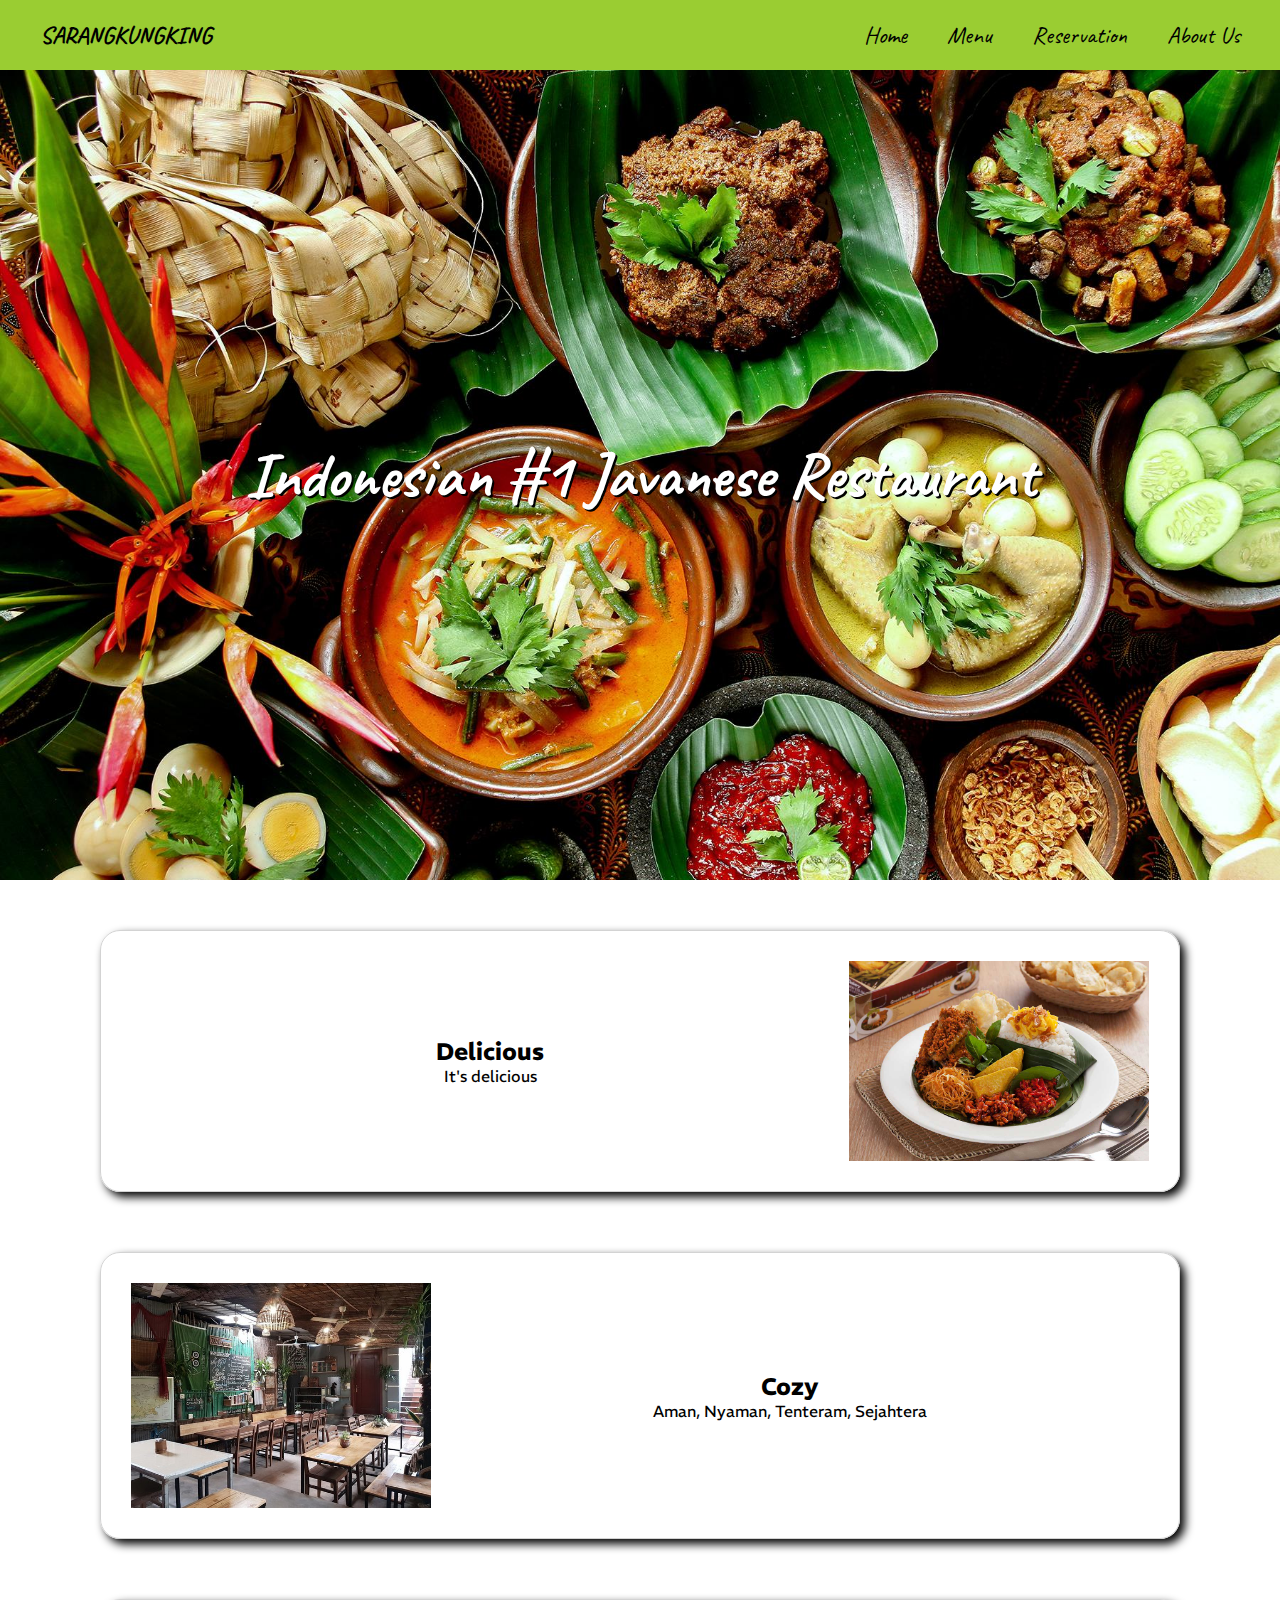
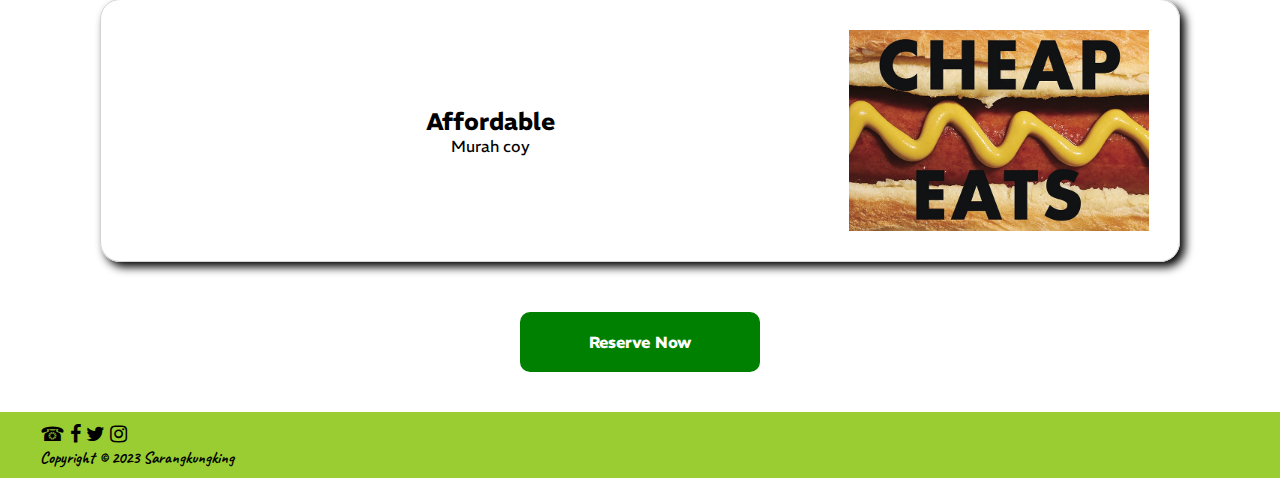
==== index.html @ 0cf0f646 "first commit" ====
<!DOCTYPE html>
<html lang="en">
    <head>
        <meta charset="UTF-8" />
        <meta name="viewport" content="width=device-width, initial-scale=1.0" />
        <title>Sarangkungking</title>
        <link
            rel="stylesheet"
            href="https://cdnjs.cloudflare.com/ajax/libs/font-awesome/4.7.0/css/font-awesome.min.css"
        />
        <link rel="stylesheet" href="style.css" />
    </head>
    <body>
        <header>
            <nav class="navbar">
                <a href="index.html" class="logo">SARANGKUNGKING</a>
                <input type="checkbox" id="toggler" />
                <label for="toggler"
                    ><i class="fa fa-bars hamburger-icon"></i
                ></label>
                <ul class="navbar-groups">
                    <li class="navbar-list"><a href="index.html">Home</a></li>
                    <li class="navbar-list"><a href="menu.html">Menu</a></li>
                    <li class="navbar-list">
                        <a href="reservation.html">Reservation</a>
                    </li>
                    <li class="navbar-list">
                        <a href="about.html">About Us</a>
                    </li>
                </ul>
            </nav>
            <article class="bg-main">Indonesian #1 Javanese Restaurant</article>
        </header>
        <main class="container">
            <article class="content">
                <div class="text-content">
                    <h2>Delicious</h2>
                    <p>It's delicious</p>
                </div>
                <img src="img/content1.jpg" alt="" />
            </article>
            <article class="content">
                <img src="img/content2.jpg" alt="" />
                <div class="text-content">
                    <h2>Cozy</h2>
                    <p>Aman, Nyaman, Tenteram, Sejahtera</p>
                </div>
            </article>
            <article class="content">
                <div class="text-content">
                    <h2>Affordable</h2>
                    <p>Murah coy</p>
                </div>
                <img src="img/content3.jpg" alt="" />
            </article>
            <a href="reservation.html" class="btn-reserve">Reserve Now</a>
        </main>
        <footer>
            <a href="">&phone;</a>
            <a href="#" class="fa fa-facebook"></a>
            <a href="#" class="fa fa-twitter"></a>
            <a href="#" class="fa fa-instagram"></a>
            <h5>Copyright &copy; 2023 Sarangkungking</h5>
        </footer>
        <script src="app.js"></script>
    </body>
</html>
---- style.css ----
@import url('https://fonts.googleapis.com/css2?family=Caveat:wght@400;700&family=REM:wght@100;400;700&display=swap');

* {
    margin: 0;
    padding: 0;
}

header, footer {
    font-family: 'Caveat', cursive;
}

.logo {
    font-size: 24px;
    font-weight: 700;
    /* margin-right: 50px; */
}
.navbar {
    display: flex;
    flex-wrap: wrap;
    justify-content: space-between;
    align-items: center;
    background-color: yellowgreen;
    padding: 20px 40px;
}

.navbar-groups {
    display: flex;
    column-gap: 40px;
}

.navbar-list {
    display: flex;
    list-style: none;
    font-size: 24px;
}

.navbar-list a:hover {
    color: white;
}

.navbar a {
    text-decoration: none;
    color: black;
}

.hamburger-icon, #toggler {
    display: none;
}

.container {
    font-family: 'REM', sans-serif;
    display: flex;
    flex-direction: column;
    margin: 20px 40px;
}

.bg-main {
    background-image: url(img/bg1.jpg);
    background-size: cover;
    height: 90vh;
    color: white;
    font-weight: bold;
    font-size: 64px;
    display: flex;
    justify-content: center;
    align-items: center;
    text-shadow: 2px 2px black;
}

.content {
    margin: 30px 60px;
    padding: 30px;
    display: flex;
    border: 1px solid lightgray;
    border-radius: 20px;
    align-items: center;
    justify-content: space-between;
    box-shadow: 5px 5px 10px;
}

.text-content {
    text-align: center;
    width: 100%;
}

.content img {
    width: 300px;
    object-fit: contain;
}

.btn-reserve {
    margin: 20px auto;
    padding: 20px;
    width: 200px;
    background-color: green;
    color: white;
    border: none;
    border-radius: 10px;
    font-weight: 700;
    transition: 300ms;
    text-align: center;
    text-decoration: none;
}

.btn-reserve:hover {
    background-color: yellowgreen;
    transition: 300ms;
    color: black;
}

.menu-groups {
    display: flex;
    flex-grow: 2;
    justify-content: space-between;
    margin: 50px;
    gap: 50px;
}

.menu-item {
    border: 1px yellow solid;
    height: 400px;
    width: 300px;
    transition: 300ms;
}

.menu-item:hover{
    border: 5px orange solid;
    transition: 300ms;
}

.reservation-form {
    margin: 20px 100px;
    padding: 20px;
    border: 1px lightgray solid;
    border-radius: 10px;
    text-align: center;
}

.form-input {
    margin: 20px;
    text-align: left;
    gap: 10px;
    display: flex;
    flex-direction: column;
}

.form-input input, textarea {
    padding: 5px;
}

.btn-submit {
    display: flex;
    justify-content: center;
    margin-top: 20px;
}

.btn-submit input, .btn-close {
    margin-top: 30px;
    padding: 10px;
    width: 30%;
    border-radius: 10px;
    border: none;
    color: white;
    background-color: black;
    cursor: pointer;
}

.btn-submit input:hover {
    background-color: darkslategrey;
}

.overlay {
    display: none;
    position: absolute;
    top: 0;
    left: 0;
    background: rgb(0, 0, 0, 0.7);
    width: 100%;
    height: 120%;
    z-index: 100;
    justify-content: center;
    align-items: center;
    margin: 0;
}

  .popup {
    font-family: 'Caveat', cursive;
    font-size: 32px;
    display: none;
    flex-direction: column;
    justify-content: center;
    align-items: center;
    border-radius: 20px;
    padding: 20px;
    background: #fff;
    width: 200px;
    height: 200px;
}

.about-contact {
    margin: 40px 100px;
    display: flex;
    justify-content: left;
    border: 1px solid lightgray;
}

.about, .contact {
    padding: 40px;
    display: flex;
    flex-direction: column;
    gap: 10px;
}

.about {
    width: 30%;
    background-color: lightgray;
}
.contact {
    width: 70%;
}

textarea {
    min-height: 150px;
}

footer {
    background-color: yellowgreen;
    padding: 10px 40px;
    font-size: 20px;
} 

footer a {
    text-decoration: none;
    color: inherit;
}

@media only screen and (max-width: 768px) {
    .content {
        flex-direction: column;
        margin: 20px 0;
        row-gap: 10px;
    }

    .content img {
        width: 100%;
    }
    
    .bg-main {
        text-align: center;
    }

    .navbar-groups {
        width: 100%;
        max-height: 0;
        overflow: hidden;
        flex-direction: column;
    }

    .navbar-list {
        flex-direction: column;
        align-items: center;
        padding: 20px;
    }

    .hamburger-icon {
        display: inline-flex;
        cursor: pointer;
    }

    #toggler:checked ~ .navbar-groups {
        max-height: 100%;
    }

    .reservation-form {
        margin: 20px 0;
    }

    .about-contact {
        flex-direction: column;
        margin: 10px auto;
        width: 100%;
    }

    .about, .contact {
        width: fit-content;
        padding: 20px;
    }

}
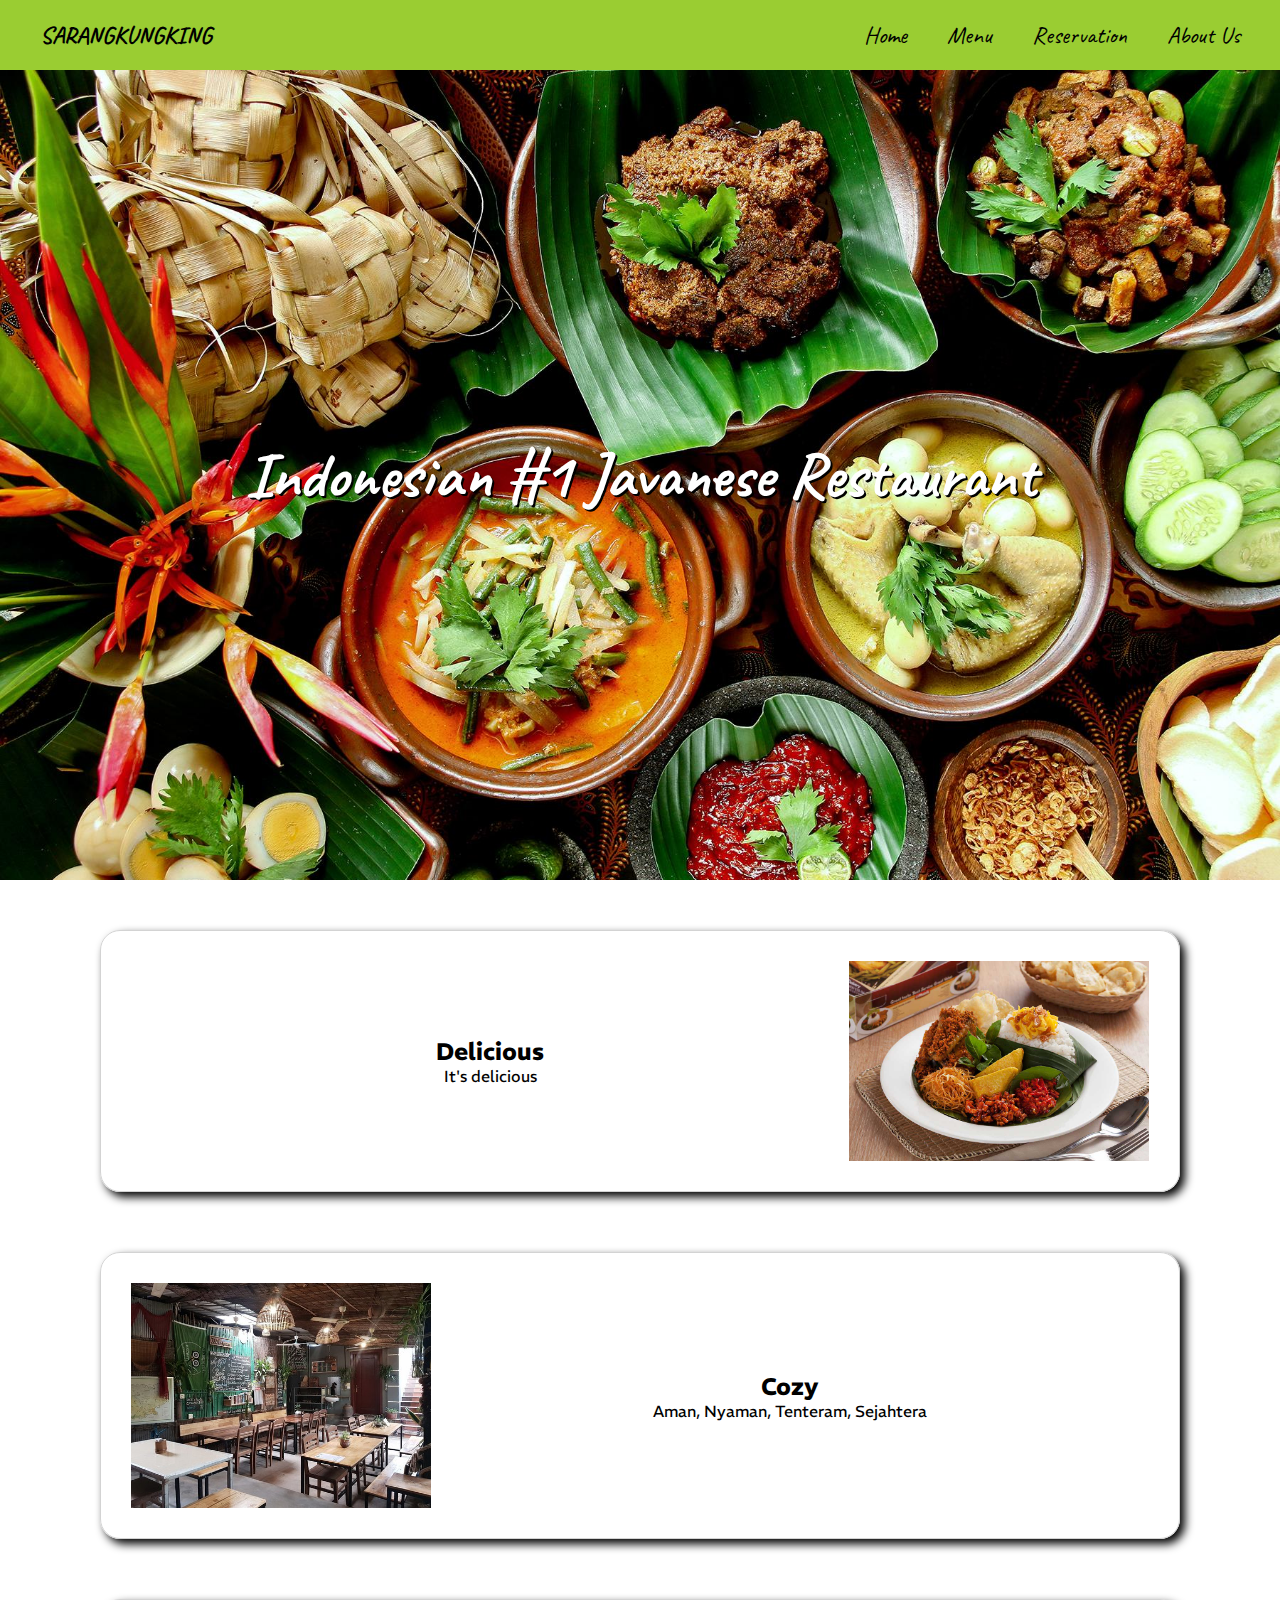
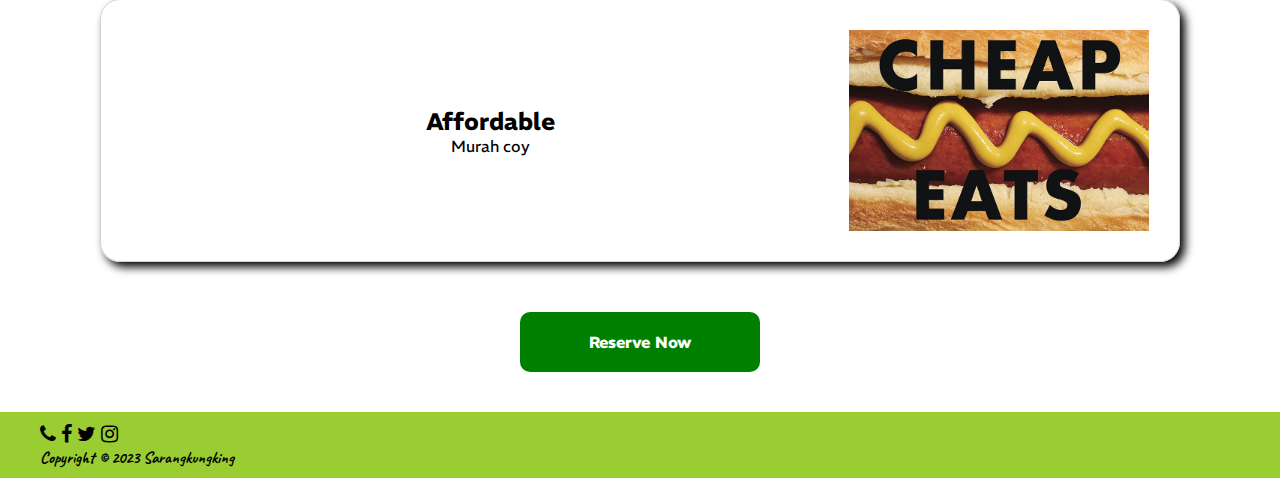
==== commit 34d91672: "ganti logo" ====
--- a/index.html
+++ b/index.html
@@ -56,7 +56,7 @@
             <a href="reservation.html" class="btn-reserve">Reserve Now</a>
         </main>
         <footer>
-            <a href="">&phone;</a>
+            <a href="#" class="fa fa-phone"></a>
             <a href="#" class="fa fa-facebook"></a>
             <a href="#" class="fa fa-twitter"></a>
             <a href="#" class="fa fa-instagram"></a>
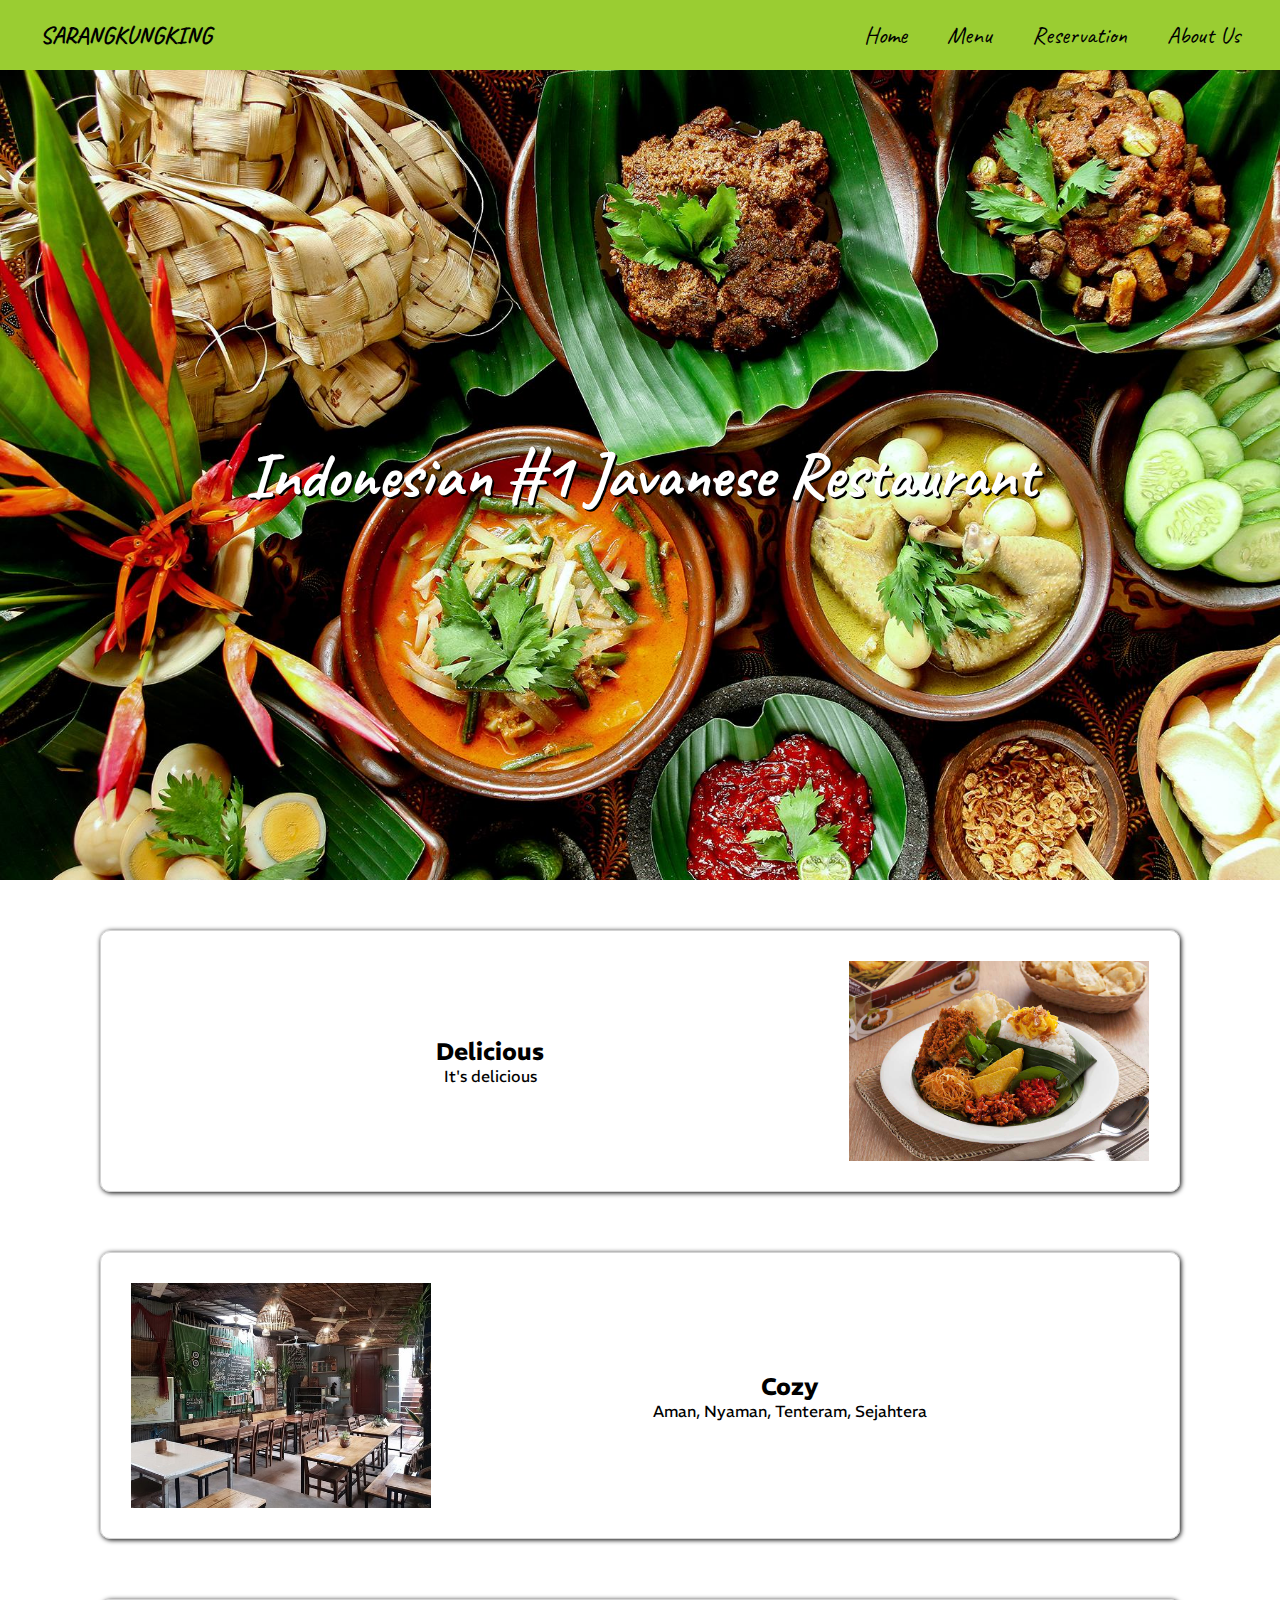
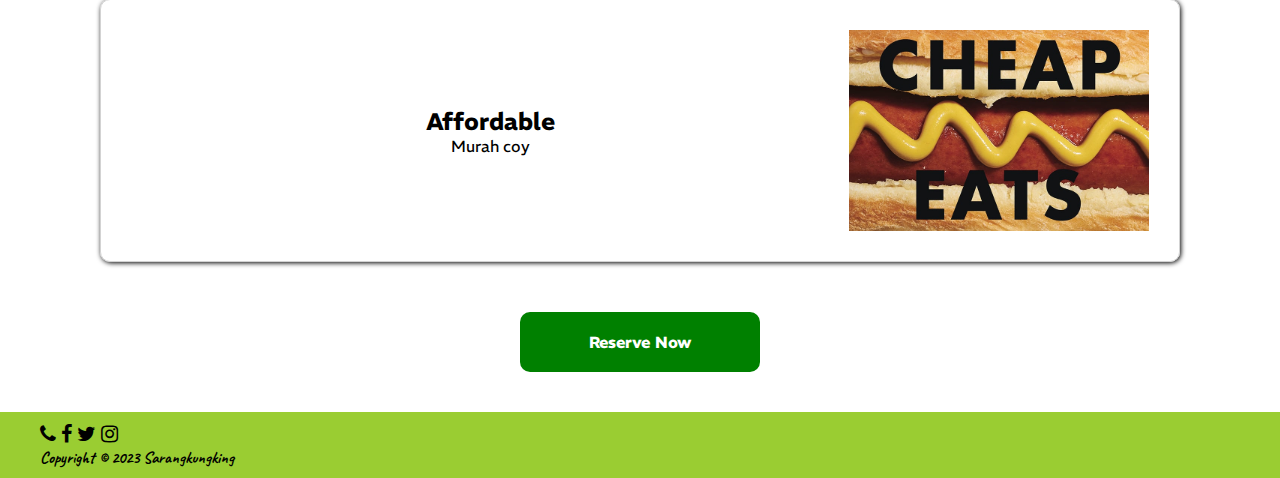
==== commit af679849: "update banyak" ====
--- a/index.html
+++ b/index.html
@@ -11,24 +11,24 @@
         <link rel="stylesheet" href="style.css" />
     </head>
     <body>
+        <nav class="navbar">
+            <a href="index.html" class="logo">SARANGKUNGKING</a>
+            <input type="checkbox" id="toggler" />
+            <label for="toggler"
+                ><i class="fa fa-bars hamburger-icon"></i
+            ></label>
+            <ul class="navbar-groups">
+                <li class="navbar-list"><a href="index.html">Home</a></li>
+                <li class="navbar-list"><a href="menu.html">Menu</a></li>
+                <li class="navbar-list">
+                    <a href="reservation.html">Reservation</a>
+                </li>
+                <li class="navbar-list">
+                    <a href="about.html">About Us</a>
+                </li>
+            </ul>
+        </nav>
         <header>
-            <nav class="navbar">
-                <a href="index.html" class="logo">SARANGKUNGKING</a>
-                <input type="checkbox" id="toggler" />
-                <label for="toggler"
-                    ><i class="fa fa-bars hamburger-icon"></i
-                ></label>
-                <ul class="navbar-groups">
-                    <li class="navbar-list"><a href="index.html">Home</a></li>
-                    <li class="navbar-list"><a href="menu.html">Menu</a></li>
-                    <li class="navbar-list">
-                        <a href="reservation.html">Reservation</a>
-                    </li>
-                    <li class="navbar-list">
-                        <a href="about.html">About Us</a>
-                    </li>
-                </ul>
-            </nav>
             <article class="bg-main">Indonesian #1 Javanese Restaurant</article>
         </header>
         <main class="container">
--- a/style.css
+++ b/style.css
@@ -5,7 +5,7 @@
     padding: 0;
 }
 
-header, footer {
+header, footer, .navbar {
     font-family: 'Caveat', cursive;
 }
 
@@ -21,6 +21,9 @@
     align-items: center;
     background-color: yellowgreen;
     padding: 20px 40px;
+    position: sticky;
+    top: 0;
+    transition: 0 0.2s ease-out;
 }
 
 .navbar-groups {
@@ -72,10 +75,10 @@
     padding: 30px;
     display: flex;
     border: 1px solid lightgray;
-    border-radius: 20px;
+    border-radius: 10px;
     align-items: center;
     justify-content: space-between;
-    box-shadow: 5px 5px 10px;
+    box-shadow: 1px 1px 5px;
 }
 
 .text-content {
@@ -110,10 +113,10 @@
 
 .menu-groups {
     display: flex;
-    flex-grow: 2;
-    justify-content: space-between;
-    margin: 50px;
-    gap: 50px;
+    flex-wrap: wrap;
+    justify-content: space-around;
+    margin: 20px;
+    gap: 40px;
 }
 
 .menu-item {
@@ -121,11 +124,18 @@
     height: 400px;
     width: 300px;
     transition: 300ms;
-}
-
-.menu-item:hover{
-    border: 5px orange solid;
-    transition: 300ms;
+    padding: 10px;
+}
+
+.menu-item:hover {
+    border: 1px orange solid;
+    transition: 300ms;
+}
+
+.menu-img {
+    width: 300px;
+    height: 300px;
+    object-fit: cover;
 }
 
 .reservation-form {
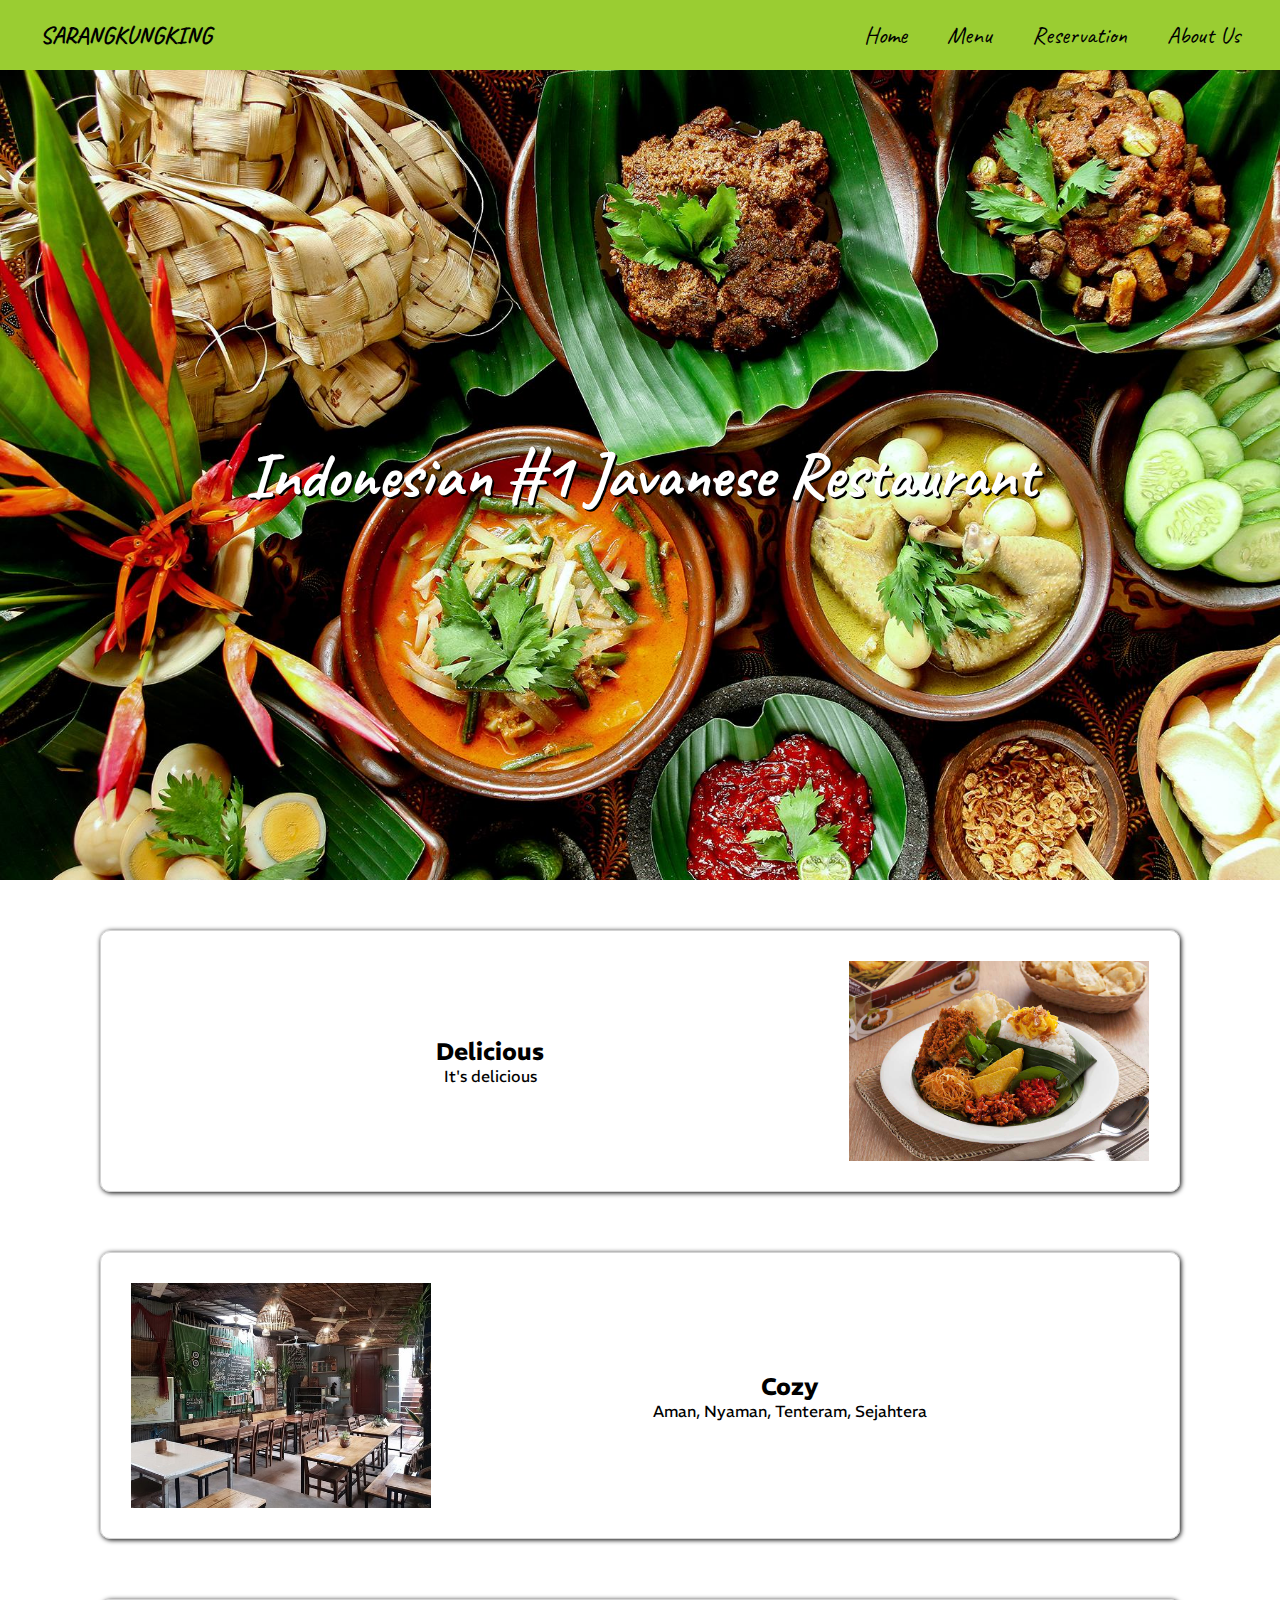
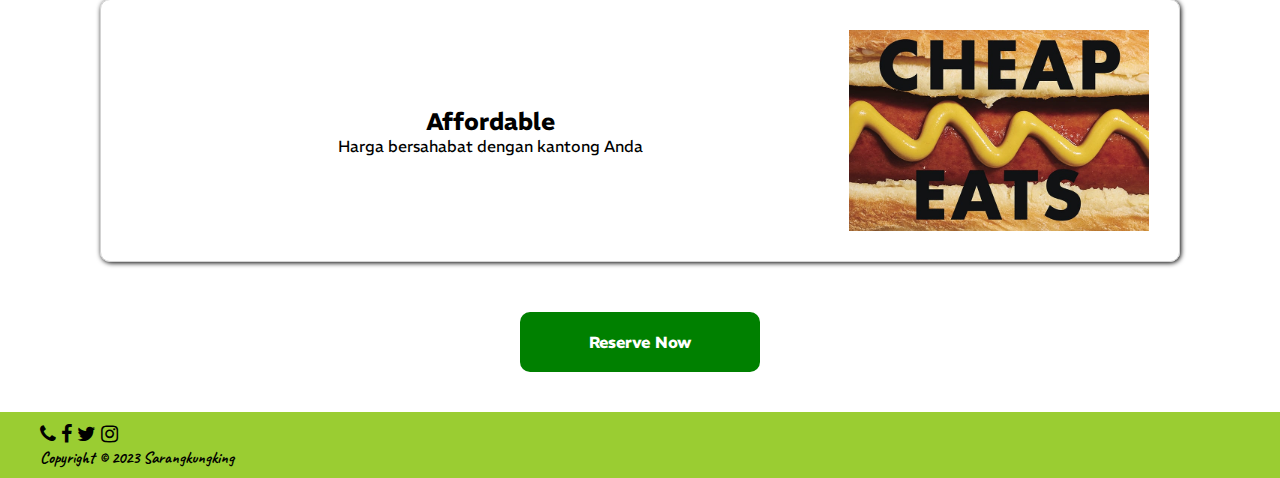
==== commit b2fb0c6d: "update deskripsi menu" ====
--- a/index.html
+++ b/index.html
@@ -49,7 +49,7 @@
             <article class="content">
                 <div class="text-content">
                     <h2>Affordable</h2>
-                    <p>Murah coy</p>
+                    <p>Harga bersahabat dengan kantong Anda</p>
                 </div>
                 <img src="img/content3.jpg" alt="" />
             </article>
--- a/style.css
+++ b/style.css
@@ -24,6 +24,7 @@
     position: sticky;
     top: 0;
     transition: 0 0.2s ease-out;
+    z-index: 10;
 }
 
 .navbar-groups {
@@ -55,6 +56,7 @@
     display: flex;
     flex-direction: column;
     margin: 20px 40px;
+    min-height: 80vh;
 }
 
 .bg-main {
@@ -120,22 +122,39 @@
 }
 
 .menu-item {
-    border: 1px yellow solid;
+    border: 2px orange solid;
     height: 400px;
     width: 300px;
     transition: 300ms;
     padding: 10px;
 }
 
-.menu-item:hover {
-    border: 1px orange solid;
+.menu-item:hover{
+    border: 2px orangered solid;
     transition: 300ms;
+    transform: scale(1.1);
+    transition: 0.2s;
 }
 
 .menu-img {
     width: 300px;
     height: 300px;
     object-fit: cover;
+    transition: 0.2s;
+}
+
+.btn-collapsible-drink, .btn-collapsible-food {
+    background-color: #eee;
+    color: #444;
+    cursor: pointer;
+    margin-top: 10px;
+    padding: 18px;
+    width: 100%;
+    border: none;
+    outline: none;
+    font-size: 15px;
+    display: flex;
+    justify-content: space-between;
 }
 
 .reservation-form {
@@ -208,7 +227,7 @@
 }
 
 .about-contact {
-    margin: 40px 100px;
+    margin: 30px 100px;
     display: flex;
     justify-content: left;
     border: 1px solid lightgray;
@@ -237,6 +256,7 @@
     background-color: yellowgreen;
     padding: 10px 40px;
     font-size: 20px;
+    margin-top: auto;
 } 
 
 footer a {
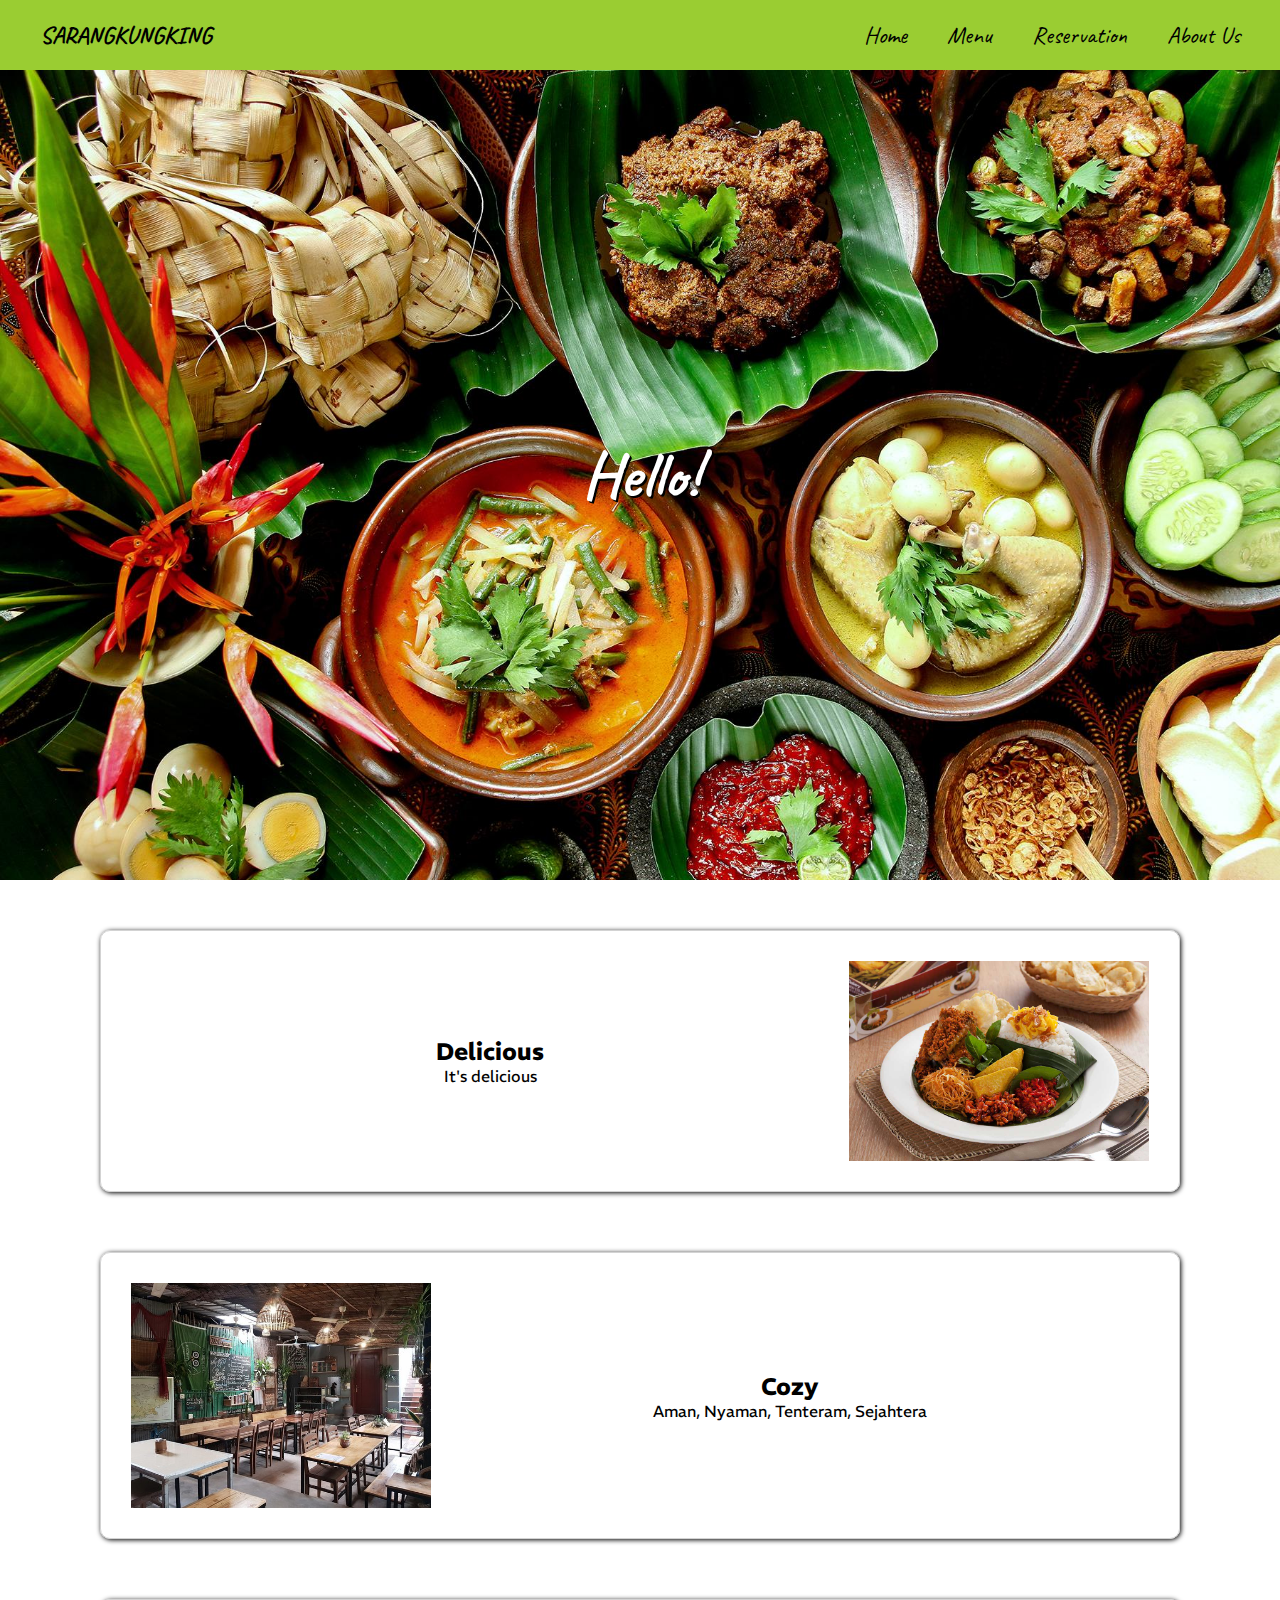
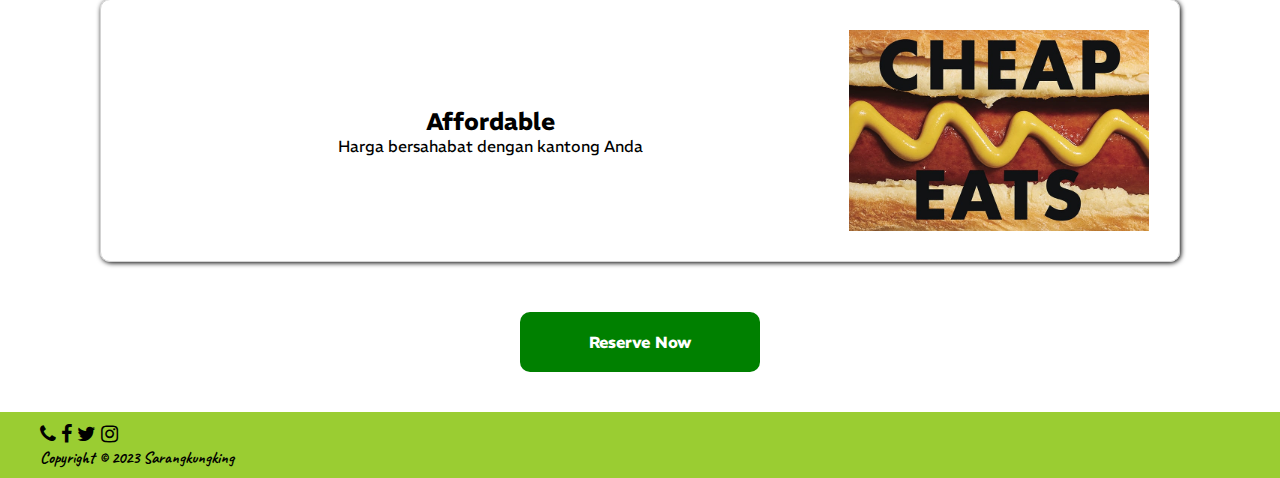
==== commit 88c59501: "typewriter" ====
--- a/index.html
+++ b/index.html
@@ -29,7 +29,7 @@
             </ul>
         </nav>
         <header>
-            <article class="bg-main">Indonesian #1 Javanese Restaurant</article>
+            <article id="typewriter" class="bg-main"></article>
         </header>
         <main class="container">
             <article class="content">
--- a/style.css
+++ b/style.css
@@ -264,6 +264,19 @@
     color: inherit;
 }
 
+.typewriter {
+    animation: type 2s steps(100) infinite;
+}
+
+@keyframes type {
+    from {
+        width: 0;
+    } 
+    to {
+        width: 100%;
+    }
+}
+
 @media only screen and (max-width: 768px) {
     .content {
         flex-direction: column;
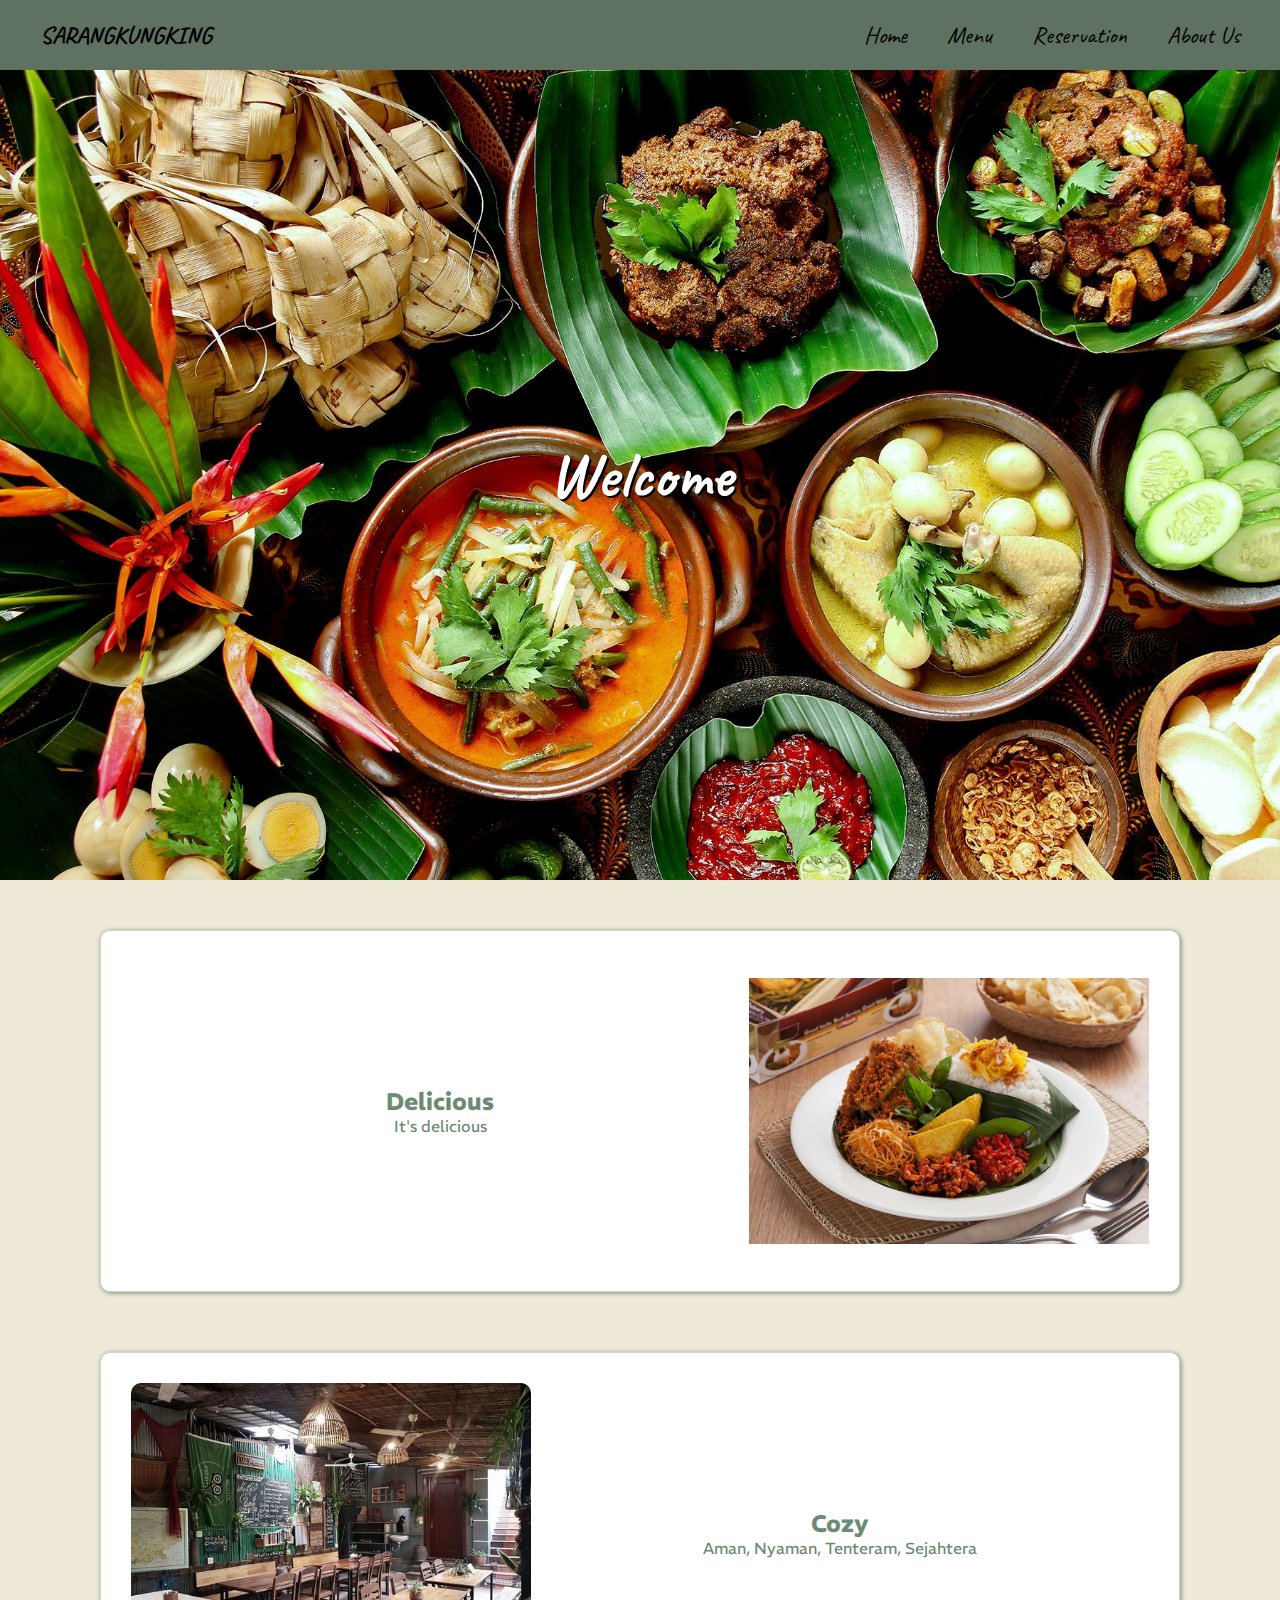
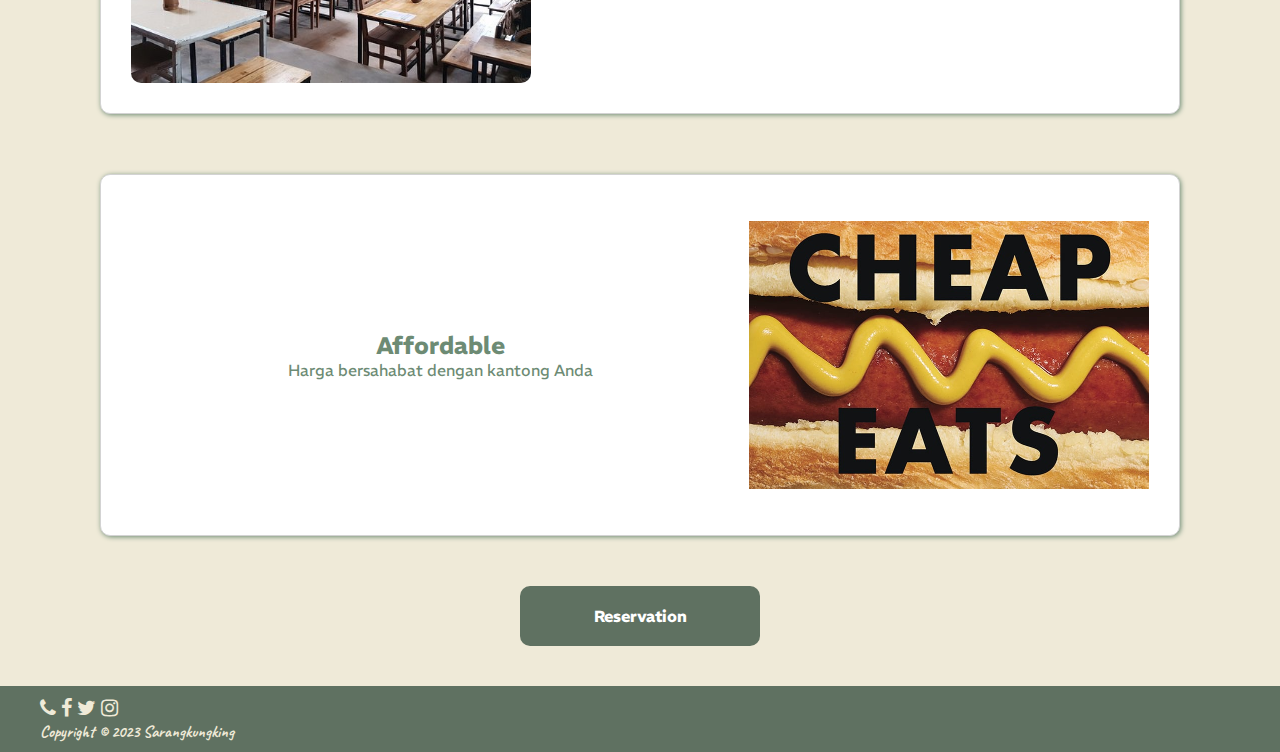
==== commit 3367446d: "fix" ====
--- a/index.html
+++ b/index.html
@@ -37,10 +37,18 @@
                     <h2>Delicious</h2>
                     <p>It's delicious</p>
                 </div>
-                <img src="img/content1.jpg" alt="" />
+                <img
+                    src="img/content1.jpg"
+                    alt="Delicious Food"
+                    class="content-img"
+                />
             </article>
             <article class="content">
-                <img src="img/content2.jpg" alt="" />
+                <img
+                    src="img/content2.jpg"
+                    alt="Cozy Place"
+                    class="content-img"
+                />
                 <div class="text-content">
                     <h2>Cozy</h2>
                     <p>Aman, Nyaman, Tenteram, Sejahtera</p>
@@ -51,9 +59,13 @@
                     <h2>Affordable</h2>
                     <p>Harga bersahabat dengan kantong Anda</p>
                 </div>
-                <img src="img/content3.jpg" alt="" />
+                <img
+                    src="img/content3.jpg"
+                    alt="Affordable Price"
+                    class="content-img"
+                />
             </article>
-            <a href="reservation.html" class="btn-reserve">Reserve Now</a>
+            <a href="reservation.html" class="btn-reserve">Reservation</a>
         </main>
         <footer>
             <a href="#" class="fa fa-phone"></a>
--- a/style.css
+++ b/style.css
@@ -9,17 +9,17 @@
     font-family: 'Caveat', cursive;
 }
 
-.logo {
-    font-size: 24px;
-    font-weight: 700;
-    /* margin-right: 50px; */
-}
+body {
+    background-color: #EFEAD8;
+    color: #6D8B74;
+}
+
 .navbar {
     display: flex;
     flex-wrap: wrap;
     justify-content: space-between;
     align-items: center;
-    background-color: yellowgreen;
+    background-color: #5F7161;
     padding: 20px 40px;
     position: sticky;
     top: 0;
@@ -45,6 +45,12 @@
 .navbar a {
     text-decoration: none;
     color: black;
+}
+
+.logo {
+    font-size: 24px;
+    font-weight: 700;
+    color: #EFEAD8;
 }
 
 .hamburger-icon, #toggler {
@@ -76,6 +82,7 @@
     margin: 30px 60px;
     padding: 30px;
     display: flex;
+    background-color: white;
     border: 1px solid lightgray;
     border-radius: 10px;
     align-items: center;
@@ -88,8 +95,10 @@
     width: 100%;
 }
 
-.content img {
-    width: 300px;
+.content-img {
+    height: 300px;
+    width: 400px;
+    border-radius: 10px;
     object-fit: contain;
 }
 
@@ -97,7 +106,7 @@
     margin: 20px auto;
     padding: 20px;
     width: 200px;
-    background-color: green;
+    background-color: #5F7161;
     color: white;
     border: none;
     border-radius: 10px;
@@ -108,7 +117,7 @@
 }
 
 .btn-reserve:hover {
-    background-color: yellowgreen;
+    background-color: #6D8B74;
     transition: 300ms;
     color: black;
 }
@@ -122,7 +131,7 @@
 }
 
 .menu-item {
-    border: 2px orange solid;
+    border: 2px #D0C9C0 solid;
     height: 400px;
     width: 300px;
     transition: 300ms;
@@ -130,7 +139,7 @@
 }
 
 .menu-item:hover{
-    border: 2px orangered solid;
+    border: 2px #5F7161 solid;
     transition: 300ms;
     transform: scale(1.1);
     transition: 0.2s;
@@ -144,8 +153,8 @@
 }
 
 .btn-collapsible-drink, .btn-collapsible-food {
-    background-color: #eee;
-    color: #444;
+    background-color: #5F7161;
+    color: #EFEAD8;
     cursor: pointer;
     margin-top: 10px;
     padding: 18px;
@@ -157,7 +166,16 @@
     justify-content: space-between;
 }
 
+.btn-collapsible-food:hover, .btn-collapsible-drink:hover{
+    background-color: #6D8B74;
+}
+
+.active {
+    background-color: #6D8B74;
+}
+
 .reservation-form {
+    background-color: white;
     margin: 20px 100px;
     padding: 20px;
     border: 1px lightgray solid;
@@ -184,18 +202,18 @@
 }
 
 .btn-submit input, .btn-close {
-    margin-top: 30px;
+    margin-top: 40px;
     padding: 10px;
     width: 30%;
     border-radius: 10px;
     border: none;
     color: white;
-    background-color: black;
+    background-color: #5F7161;
     cursor: pointer;
 }
 
 .btn-submit input:hover {
-    background-color: darkslategrey;
+    background-color: #6D8B74;
 }
 
 .overlay {
@@ -205,7 +223,7 @@
     left: 0;
     background: rgb(0, 0, 0, 0.7);
     width: 100%;
-    height: 120%;
+    height: 110%;
     z-index: 100;
     justify-content: center;
     align-items: center;
@@ -227,10 +245,10 @@
 }
 
 .about-contact {
-    margin: 30px 100px;
+    margin: 20px 100px;
     display: flex;
     justify-content: left;
-    border: 1px solid lightgray;
+    border: 1px solid #D0C9C0;
 }
 
 .about, .contact {
@@ -242,7 +260,7 @@
 
 .about {
     width: 30%;
-    background-color: lightgray;
+    background-color: #D0C9C0;
 }
 .contact {
     width: 70%;
@@ -253,7 +271,8 @@
 }
 
 footer {
-    background-color: yellowgreen;
+    background-color: #5F7161;
+    color: #EFEAD8;
     padding: 10px 40px;
     font-size: 20px;
     margin-top: auto;
